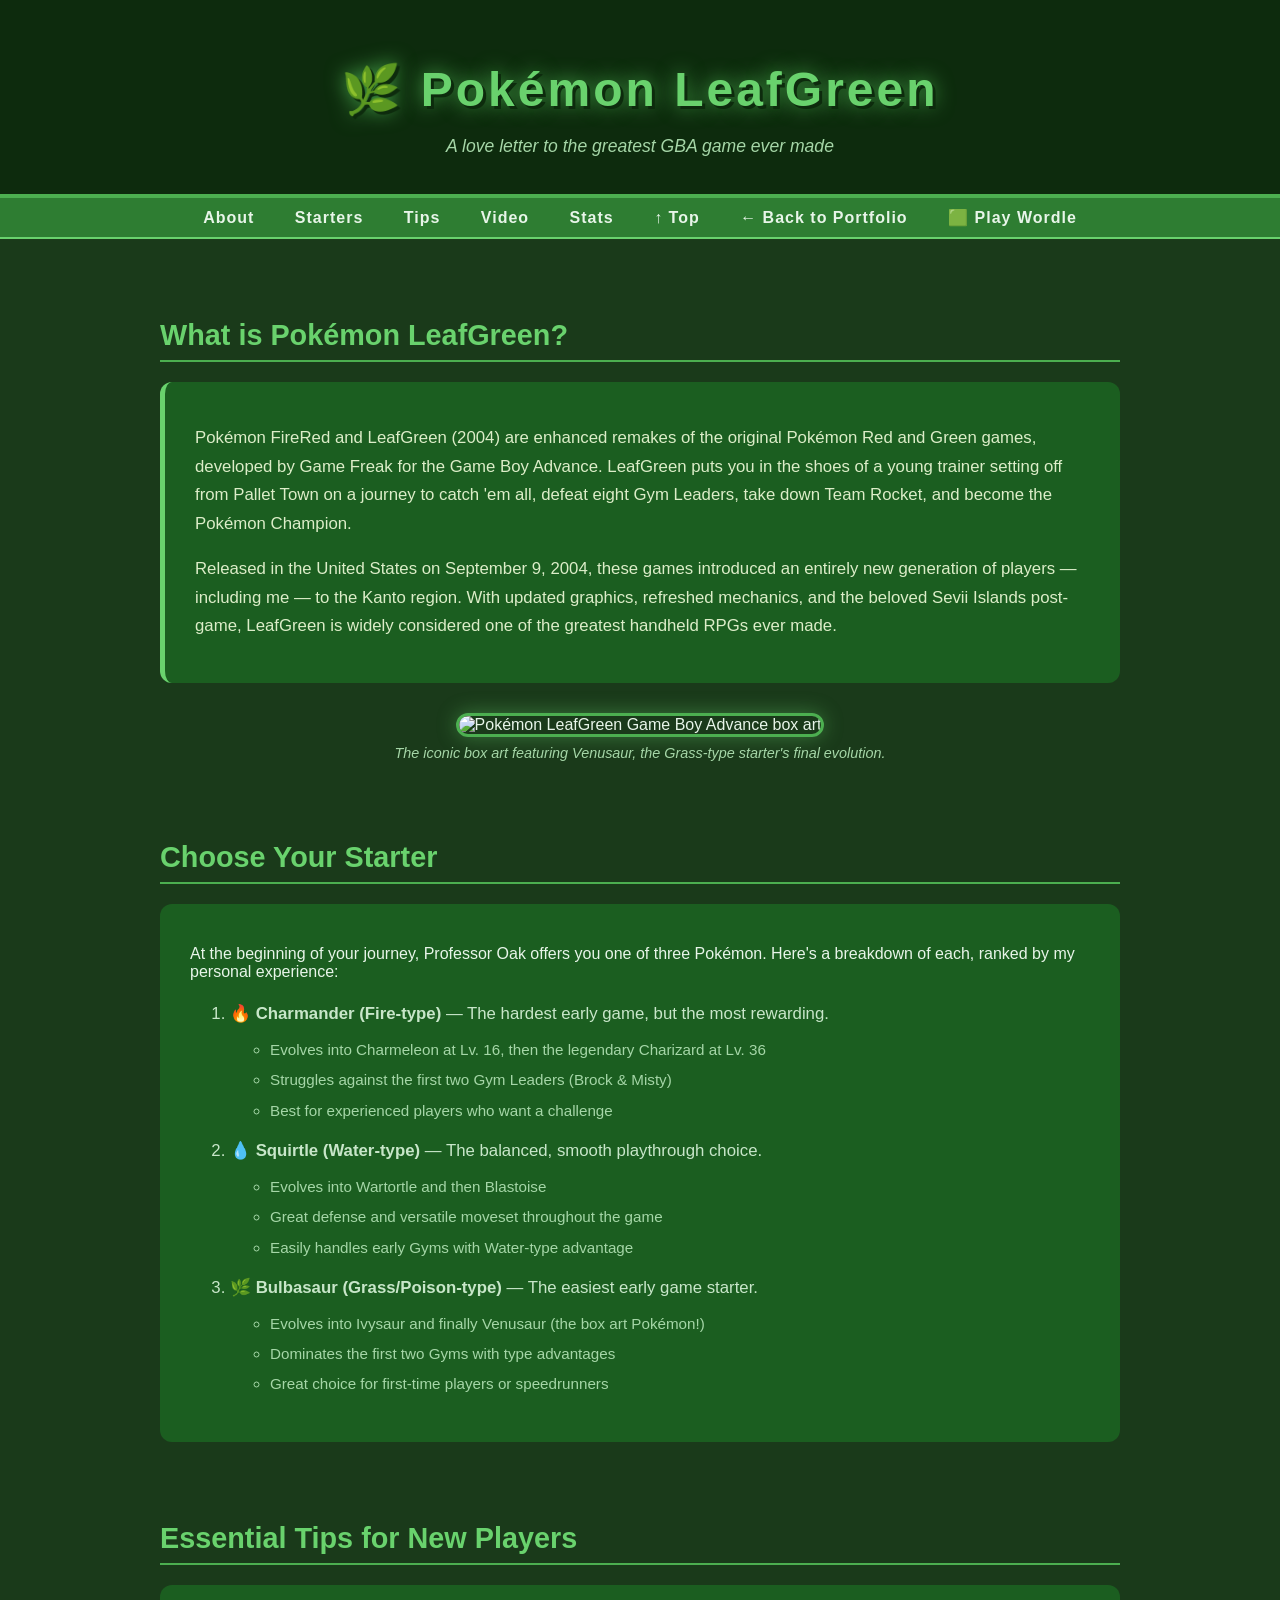
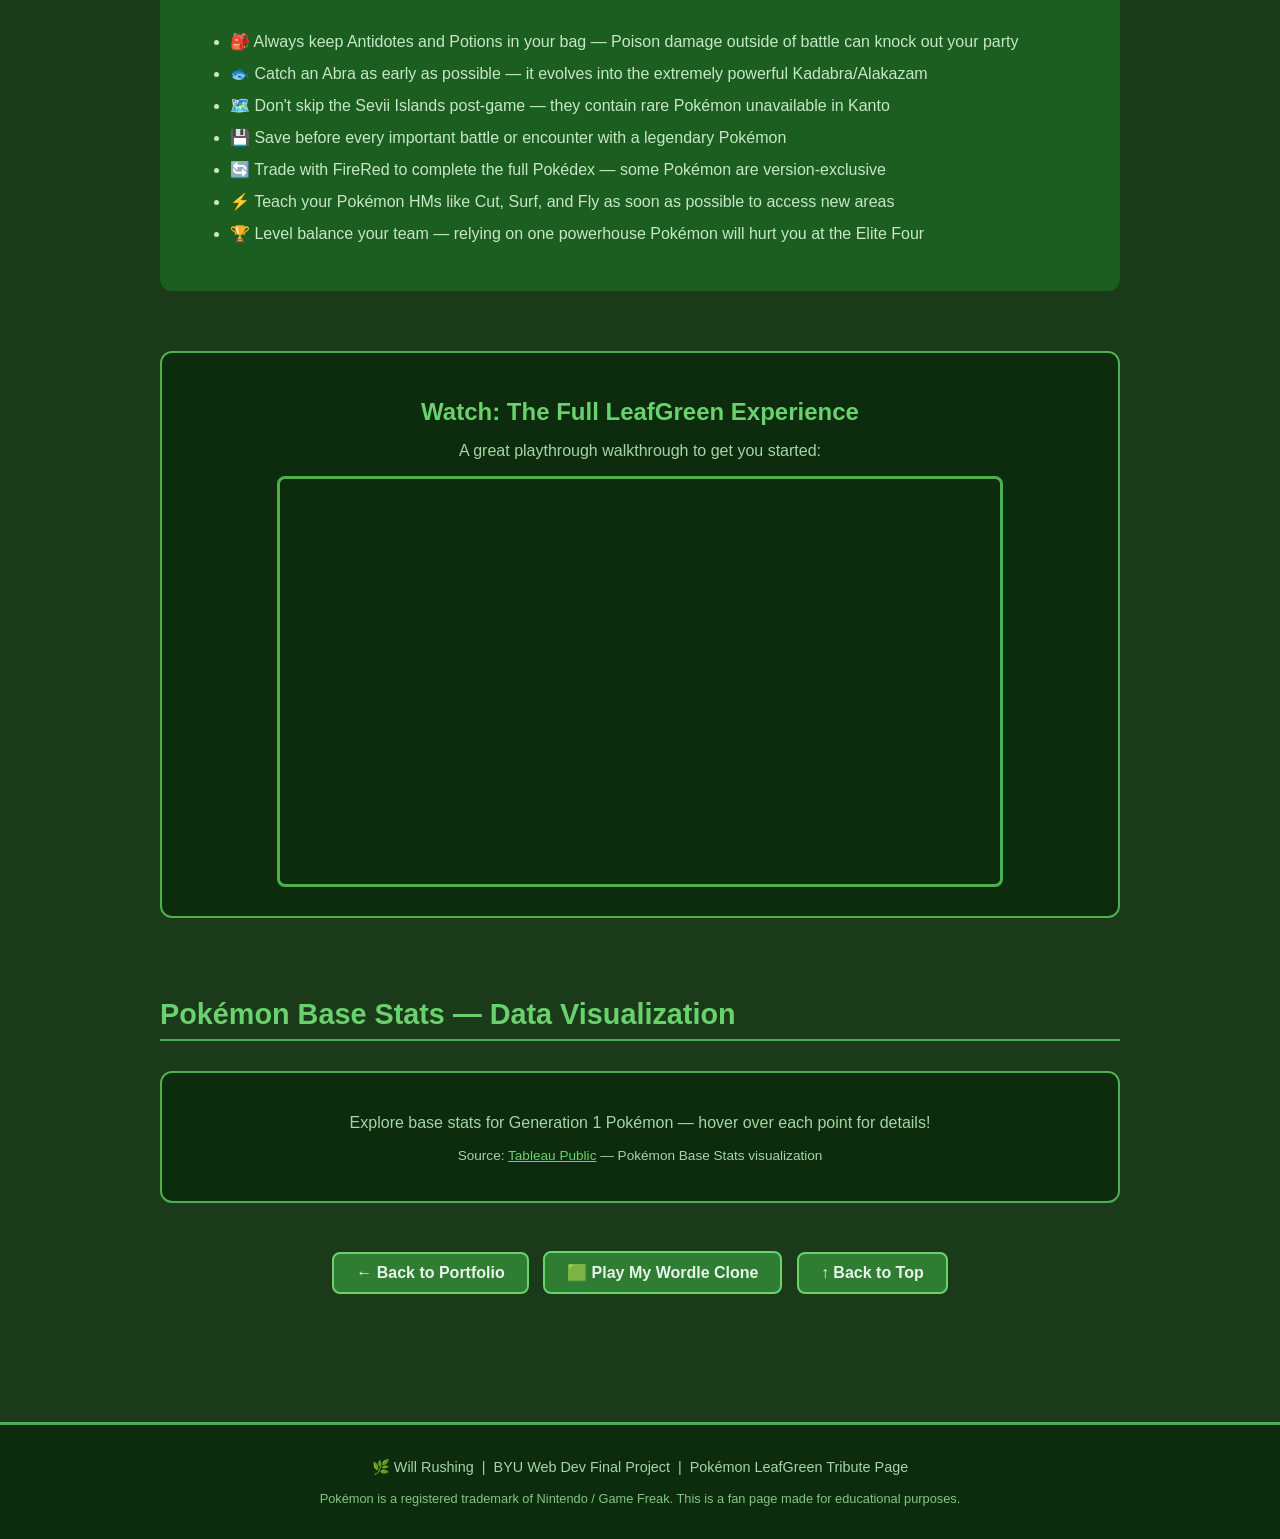
==== scratch.html @ bb65f36c "Add files via upload" ====
<!DOCTYPE html>
<html lang="en">
<head>
  <meta charset="UTF-8" />
  <meta name="viewport" content="width=device-width, initial-scale=1.0"/>
  <title>Pokémon LeafGreen – Will's Scratch Page</title>
  <link rel="stylesheet" href="style.css" />
</head>
<body>

<!-- HEADER -->
<header id="site-header">
  <h1>🌿 Pokémon LeafGreen</h1>
  <p class="tagline">A love letter to the greatest GBA game ever made</p>
</header>

<!-- NAV -->
<nav id="main-nav">
  <a href="#intro">About</a>
  <a href="#starters">Starters</a>
  <a href="#tips">Tips</a>
  <a href="#video">Video</a>
  <a href="#tableau">Stats</a>
  <a href="#top-anchor">↑ Top</a>
  <a href="index.html">← Back to Portfolio</a>
  <a href="wordle.html">🟩 Play Wordle</a>
</nav>

<!-- ANCHOR: TOP -->
<span class="anchor-target" id="top-anchor"></span>

<div id="main-content">

  <!-- INTRO -->
  <span class="anchor-target" id="intro"></span>
  <h2 class="section-heading">What is Pokémon LeafGreen?</h2>

  <div id="intro-block">
    <p>
      Pokémon FireRed and LeafGreen (2004) are enhanced remakes of the original Pokémon Red and Green games, 
      developed by Game Freak for the Game Boy Advance. LeafGreen puts you in the shoes of a young trainer 
      setting off from Pallet Town on a journey to catch 'em all, defeat eight Gym Leaders, take down 
      Team Rocket, and become the Pokémon Champion.
    </p>
    <p>
      Released in the United States on September 9, 2004, these games introduced an entirely new generation 
      of players — including me — to the Kanto region. With updated graphics, refreshed mechanics, and the 
      beloved Sevii Islands post-game, LeafGreen is widely considered one of the greatest handheld RPGs ever made.
    </p>
  </div>

  <!-- HERO IMAGE -->
  <div id="hero-image">
    <img 
      src="https://upload.wikimedia.org/wikipedia/en/8/8f/Pokemon_LeafGreen_box.jpg" 
      alt="Pokémon LeafGreen Game Boy Advance box art"
      width="300"
    />
    <p class="caption">The iconic box art featuring Venusaur, the Grass-type starter's final evolution.</p>
  </div>

  <!-- STARTERS -->
  <span class="anchor-target" id="starters"></span>
  <h2 class="section-heading">Choose Your Starter</h2>

  <div id="starters-block">
    <p>At the beginning of your journey, Professor Oak offers you one of three Pokémon. Here's a breakdown of each, ranked by my personal experience:</p>

    <!-- ORDERED LIST with embedded UNORDERED LISTS -->
    <ol>
      <li>
        <strong>🔥 Charmander (Fire-type)</strong> — The hardest early game, but the most rewarding.
        <ul>
          <li>Evolves into Charmeleon at Lv. 16, then the legendary Charizard at Lv. 36</li>
          <li>Struggles against the first two Gym Leaders (Brock & Misty)</li>
          <li>Best for experienced players who want a challenge</li>
        </ul>
      </li>
      <li>
        <strong>💧 Squirtle (Water-type)</strong> — The balanced, smooth playthrough choice.
        <ul>
          <li>Evolves into Wartortle and then Blastoise</li>
          <li>Great defense and versatile moveset throughout the game</li>
          <li>Easily handles early Gyms with Water-type advantage</li>
        </ul>
      </li>
      <li>
        <strong>🌿 Bulbasaur (Grass/Poison-type)</strong> — The easiest early game starter.
        <ul>
          <li>Evolves into Ivysaur and finally Venusaur (the box art Pokémon!)</li>
          <li>Dominates the first two Gyms with type advantages</li>
          <li>Great choice for first-time players or speedrunners</li>
        </ul>
      </li>
    </ol>
  </div>

  <!-- TIPS -->
  <span class="anchor-target" id="tips"></span>
  <h2 class="section-heading">Essential Tips for New Players</h2>

  <div id="tips-block">
    <ul>
      <li>🎒 Always keep Antidotes and Potions in your bag — Poison damage outside of battle can knock out your party</li>
      <li>🐟 Catch an Abra as early as possible — it evolves into the extremely powerful Kadabra/Alakazam</li>
      <li>🗺️ Don't skip the Sevii Islands post-game — they contain rare Pokémon unavailable in Kanto</li>
      <li>💾 Save before every important battle or encounter with a legendary Pokémon</li>
      <li>🔄 Trade with FireRed to complete the full Pokédex — some Pokémon are version-exclusive</li>
      <li>⚡ Teach your Pokémon HMs like Cut, Surf, and Fly as soon as possible to access new areas</li>
      <li>🏆 Level balance your team — relying on one powerhouse Pokémon will hurt you at the Elite Four</li>
    </ul>
  </div>

  <!-- YOUTUBE VIDEO -->
  <span class="anchor-target" id="video"></span>
  <div id="video-block">
    <h2>Watch: The Full LeafGreen Experience</h2>
    <p style="color:#a5d6a7; margin-bottom:16px;">A great playthrough walkthrough to get you started:</p>
    <iframe 
      width="720" 
      height="405" 
      src="https://www.youtube.com/embed/1sxd1Gj2hSg" 
      title="Pokémon LeafGreen Walkthrough" 
      frameborder="0" 
      allow="accelerometer; autoplay; clipboard-write; encrypted-media; gyroscope; picture-in-picture; web-share" 
      allowfullscreen>
    </iframe>
  </div>

  <!-- TABLEAU GRAPH -->
  <span class="anchor-target" id="tableau"></span>
  <h2 class="section-heading">Pokémon Base Stats — Data Visualization</h2>

  <div id="tableau-block">
    <p style="color:#a5d6a7; margin-bottom: 16px;">Explore base stats for Generation 1 Pokémon — hover over each point for details!</p>
    <div class='tableauPlaceholder' id='viz1' style='position: relative; margin: 0 auto; max-width: 900px;'>
      <noscript>
        <a href='#'>
          <img alt='Gen 1 Pokémon Base Stats' src='https://public.tableau.com/static/images/Po/Pokemon_15853074106010/Gen1Stats/1_rss.png' style='border: none' />
        </a>
      </noscript>
      <object class='tableauViz' style='display:none; width:100%; height:600px;'>
        <param name='host_url' value='https%3A%2F%2Fpublic.tableau.com%2F' />
        <param name='embed_code_version' value='3' />
        <param name='site_root' value='' />
        <param name='name' value='Pokemon_15853074106010/Gen1Stats' />
        <param name='tabs' value='no' />
        <param name='toolbar' value='yes' />
        <param name='static_image' value='https://public.tableau.com/static/images/Po/Pokemon_15853074106010/Gen1Stats/1.png' />
        <param name='animate_transition' value='yes' />
        <param name='display_static_image' value='yes' />
        <param name='display_spinner' value='yes' />
        <param name='display_overlay' value='yes' />
        <param name='display_count' value='yes' />
        <param name='language' value='en-US' />
      </object>
    </div>
    <script type='text/javascript'>
      var divElement = document.getElementById('viz1');
      var vizElement = divElement.getElementsByTagName('object')[0];
      vizElement.style.width = '100%';
      vizElement.style.height = '600px';
      var scriptElement = document.createElement('script');
      scriptElement.src = 'https://public.tableau.com/javascripts/api/viz_v1.js';
      vizElement.parentNode.insertBefore(scriptElement, vizElement);
    </script>
    <p style="color:#a5d6a7; font-size:0.85rem; margin-top:12px;">
      Source: <a href="https://public.tableau.com" target="_blank" style="color:#69d26d;">Tableau Public</a> — Pokémon Base Stats visualization
    </p>
  </div>

  <!-- NAVIGATION LINKS -->
  <div style="text-align:center; margin: 40px 0;">
    <a class="poke-btn" href="index.html">← Back to Portfolio</a>
    <a class="poke-btn" href="wordle.html">🟩 Play My Wordle Clone</a>
    <a class="poke-btn" href="#top-anchor">↑ Back to Top</a>
  </div>

</div><!-- end main-content -->

<!-- FOOTER -->
<footer id="site-footer">
  <p>🌿 Will Rushing &nbsp;|&nbsp; BYU Web Dev Final Project &nbsp;|&nbsp; Pokémon LeafGreen Tribute Page</p>
  <p style="font-size:0.8rem; color:#81c784;">Pokémon is a registered trademark of Nintendo / Game Freak. This is a fan page made for educational purposes.</p>
</footer>

</body>
</html>
---- style.css ----
/* =============================================
   style.css — Pokémon LeafGreen Scratch Page
   Will Rushing | BYU Web Dev Final Project
   ============================================= */

/* ---- Base & Font ---- */
body {
  font-family: 'Trebuchet MS', Tahoma, sans-serif;
  background-color: #1a3a1a;
  color: #e8f5e9;
  margin: 0;
  padding: 0;
}

/* ---- Header ---- */
#site-header {
  background-color: #0d2b0d;
  text-align: center;
  padding: 30px 20px 20px;
  border-bottom: 4px solid #4caf50;
}

#site-header h1 {
  font-size: 3rem;
  color: #69d26d;
  text-shadow: 3px 3px 0px #0d2b0d, 0 0 20px #4caf50;
  letter-spacing: 3px;
  margin-bottom: 6px;
}

#site-header p.tagline {
  color: #a5d6a7;
  font-size: 1.1rem;
  font-style: italic;
}

/* ---- Navigation ---- */
nav#main-nav {
  background-color: #2e7d32;
  text-align: center;
  padding: 10px;
  position: sticky;
  top: 0;
  z-index: 100;
  border-bottom: 2px solid #69d26d;
}

nav#main-nav a {
  color: #e8f5e9;
  text-decoration: none;
  margin: 0 18px;
  font-weight: bold;
  font-size: 1rem;
  letter-spacing: 1px;
  transition: color 0.2s;
}

nav#main-nav a:hover {
  color: #b9f6ca;
  text-decoration: underline;
}

/* ---- Main Content Wrapper ---- */
#main-content {
  max-width: 960px;
  margin: 0 auto;
  padding: 30px 20px;
}

/* ---- Section Headings ---- */
h2.section-heading {
  font-size: 1.8rem;
  color: #69d26d;
  border-bottom: 2px solid #4caf50;
  padding-bottom: 8px;
  margin-top: 50px;
  margin-bottom: 20px;
}

/* ---- Intro Div ---- */
div#intro-block {
  background-color: #1b5e20;
  border-radius: 12px;
  padding: 25px 30px;
  margin-bottom: 30px;
  border-left: 5px solid #69d26d;
  font-size: 1.05rem;
  line-height: 1.7;
  color: #dcedc8;
}

/* ---- Pokemon Image ---- */
div#hero-image {
  text-align: center;
  margin: 30px 0;
}

div#hero-image img {
  max-width: 100%;
  border-radius: 12px;
  border: 3px solid #4caf50;
  box-shadow: 0 0 20px rgba(105, 210, 109, 0.4);
}

div#hero-image p.caption {
  color: #a5d6a7;
  font-style: italic;
  font-size: 0.9rem;
  margin-top: 8px;
}

/* ---- Starters Section ---- */
div#starters-block {
  background-color: #1b5e20;
  border-radius: 12px;
  padding: 25px 30px;
  margin-bottom: 30px;
}

div#starters-block ol {
  color: #c8e6c9;
  font-size: 1.05rem;
  line-height: 2;
}

div#starters-block ol li ul {
  margin-top: 4px;
  margin-bottom: 8px;
}

div#starters-block ol li ul li {
  color: #a5d6a7;
  font-size: 0.95rem;
}

/* ---- Video Section ---- */
div#video-block {
  text-align: center;
  margin: 30px 0;
  background: #0d2b0d;
  border-radius: 12px;
  padding: 25px;
  border: 2px solid #4caf50;
}

div#video-block h2 {
  color: #69d26d;
  margin-bottom: 16px;
}

div#video-block iframe {
  border-radius: 8px;
  border: 3px solid #4caf50;
  max-width: 100%;
}

/* ---- Tableau Block ---- */
div#tableau-block {
  background: #0d2b0d;
  border-radius: 12px;
  padding: 25px 20px;
  margin: 30px 0;
  border: 2px solid #4caf50;
  text-align: center;
}

/* ---- Tips List ---- */
div#tips-block {
  background-color: #1b5e20;
  border-radius: 12px;
  padding: 25px 30px;
  margin-bottom: 30px;
}

div#tips-block ul {
  color: #c8e6c9;
  line-height: 2;
  font-size: 1rem;
}

/* ---- Anchor Highlight ---- */
span.anchor-target {
  display: block;
  height: 60px;
  margin-top: -60px;
}

/* ---- Link Button ---- */
a.poke-btn {
  display: inline-block;
  background-color: #2e7d32;
  color: #e8f5e9;
  border: 2px solid #69d26d;
  border-radius: 8px;
  padding: 10px 22px;
  text-decoration: none;
  font-weight: bold;
  margin: 8px 5px;
  transition: background 0.2s;
}

a.poke-btn:hover {
  background-color: #4caf50;
  color: #0d2b0d;
}

/* ---- Footer ---- */
footer#site-footer {
  background-color: #0d2b0d;
  text-align: center;
  color: #a5d6a7;
  padding: 20px;
  font-size: 0.9rem;
  border-top: 3px solid #4caf50;
  margin-top: 50px;
}
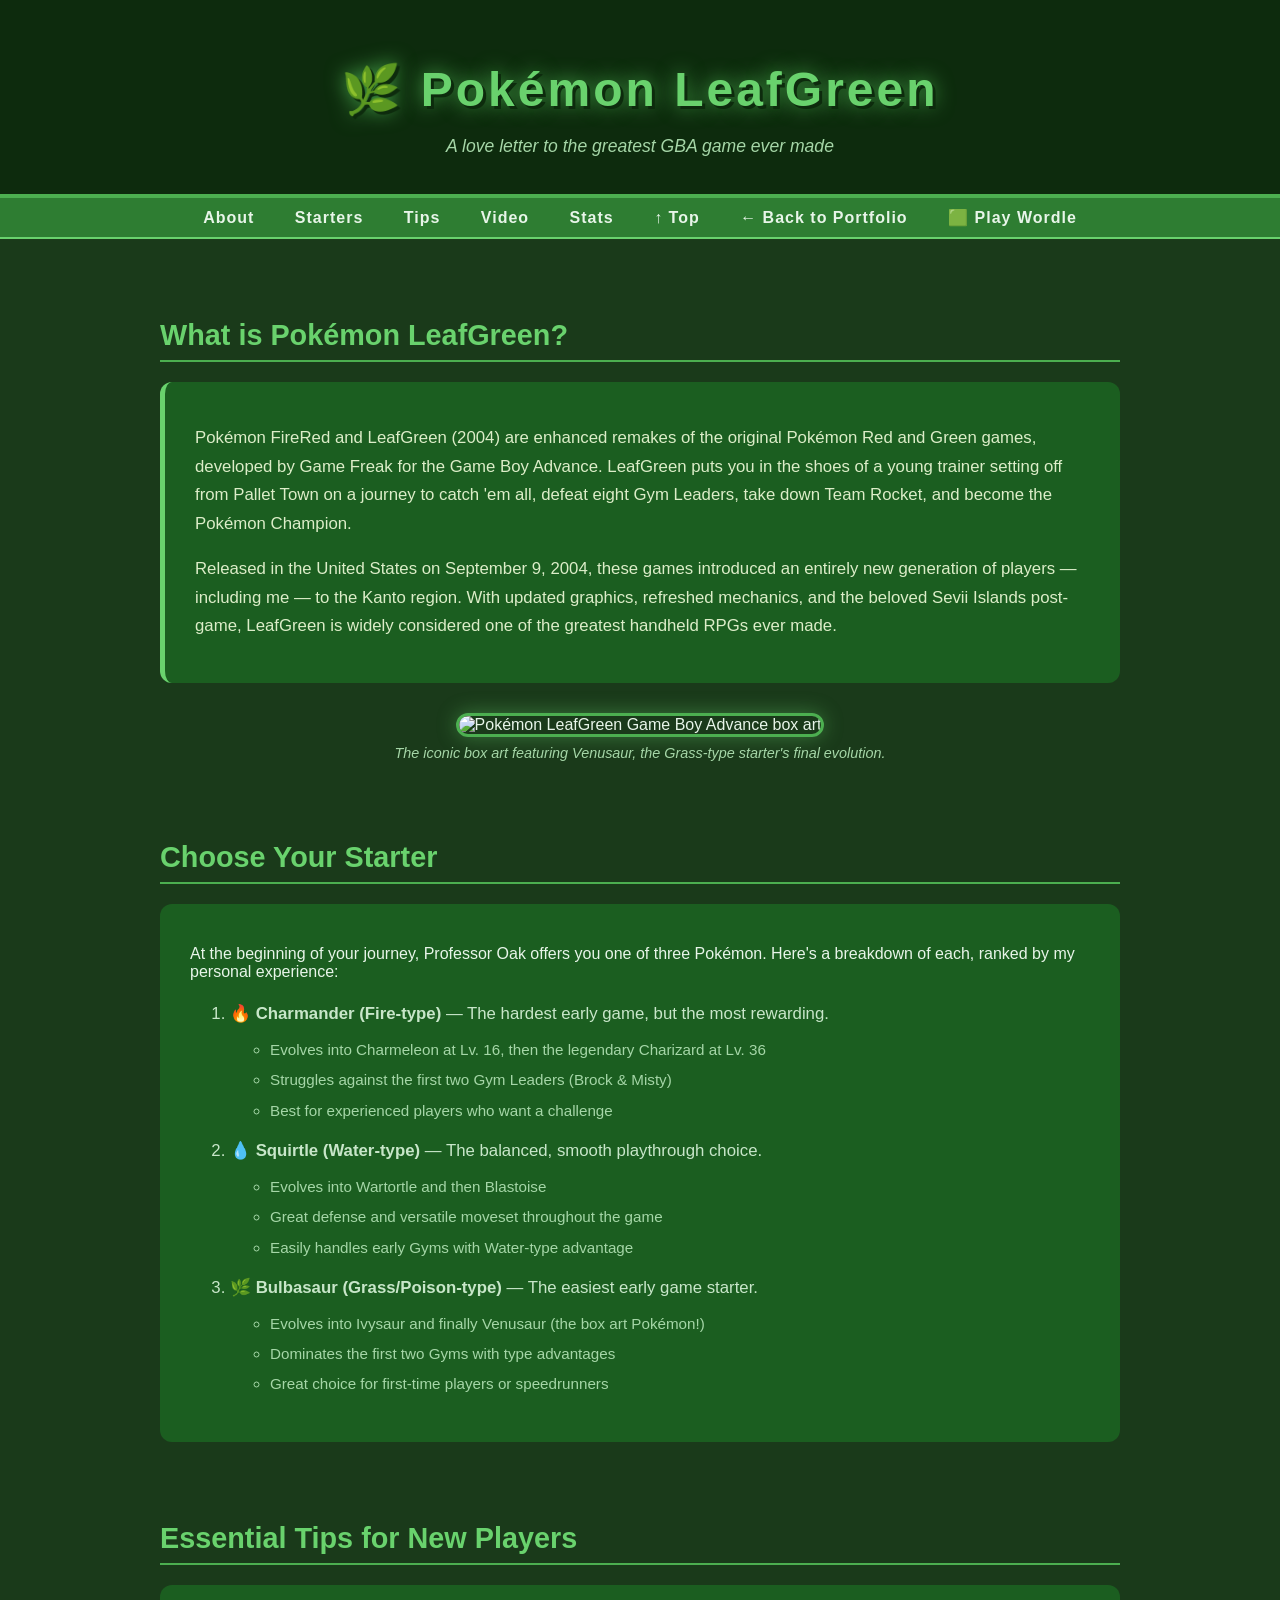
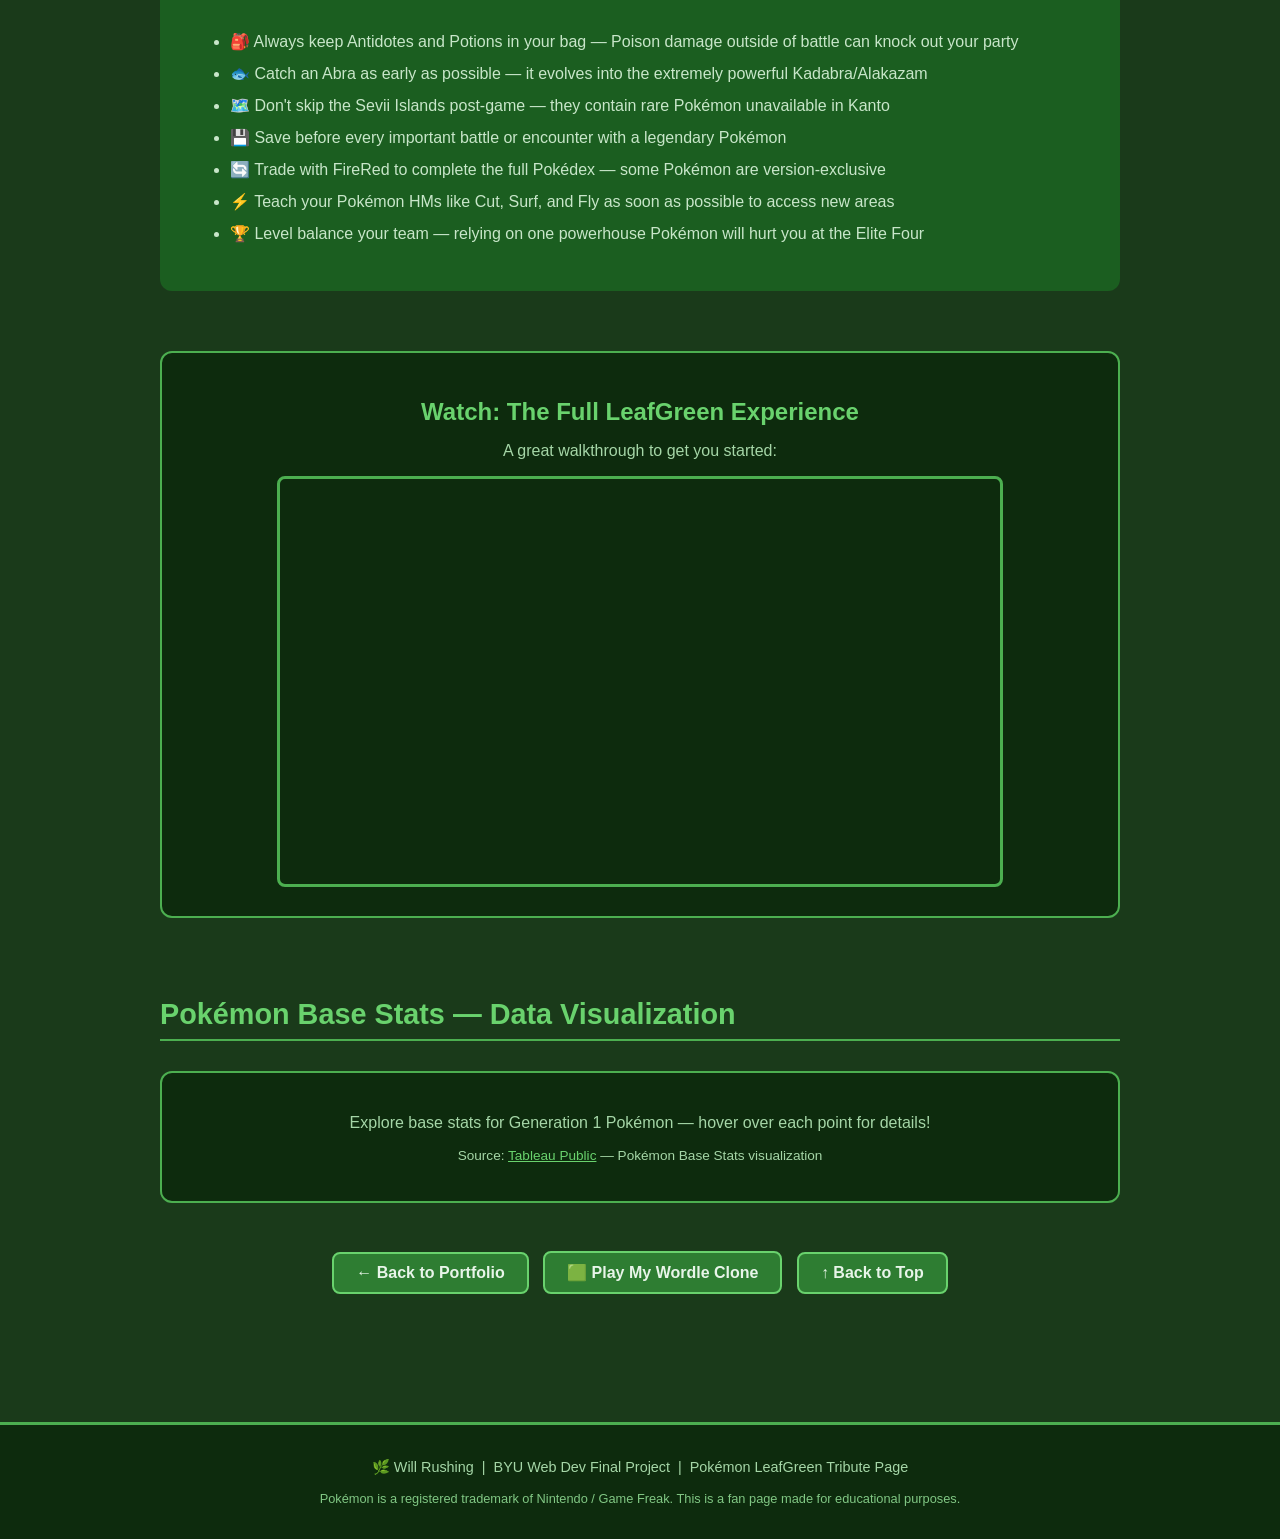
==== commit fc5f880f: "Update scratch.html" ====
--- a/scratch.html
+++ b/scratch.html
@@ -50,9 +50,9 @@
   </div>
 
   <!-- HERO IMAGE -->
-  <div id="hero-image">
+ <div id="hero-image">
     <img 
-      src="https://upload.wikimedia.org/wikipedia/en/8/8f/Pokemon_LeafGreen_box.jpg" 
+      src="https://archives.bulbagarden.net/media/upload/8/80/LeafGreen_EN_boxart.png" 
       alt="Pokémon LeafGreen Game Boy Advance box art"
       width="300"
     />
@@ -111,15 +111,14 @@
     </ul>
   </div>
 
-  <!-- YOUTUBE VIDEO -->
-  <span class="anchor-target" id="video"></span>
+<span class="anchor-target" id="video"></span>
   <div id="video-block">
     <h2>Watch: The Full LeafGreen Experience</h2>
-    <p style="color:#a5d6a7; margin-bottom:16px;">A great playthrough walkthrough to get you started:</p>
+    <p style="color:#a5d6a7; margin-bottom:16px;">A great walkthrough to get you started:</p>
     <iframe 
       width="720" 
       height="405" 
-      src="https://www.youtube.com/embed/1sxd1Gj2hSg" 
+      src="https://www.youtube.com/embed/S2X57X8mN4k" 
       title="Pokémon LeafGreen Walkthrough" 
       frameborder="0" 
       allow="accelerometer; autoplay; clipboard-write; encrypted-media; gyroscope; picture-in-picture; web-share" 
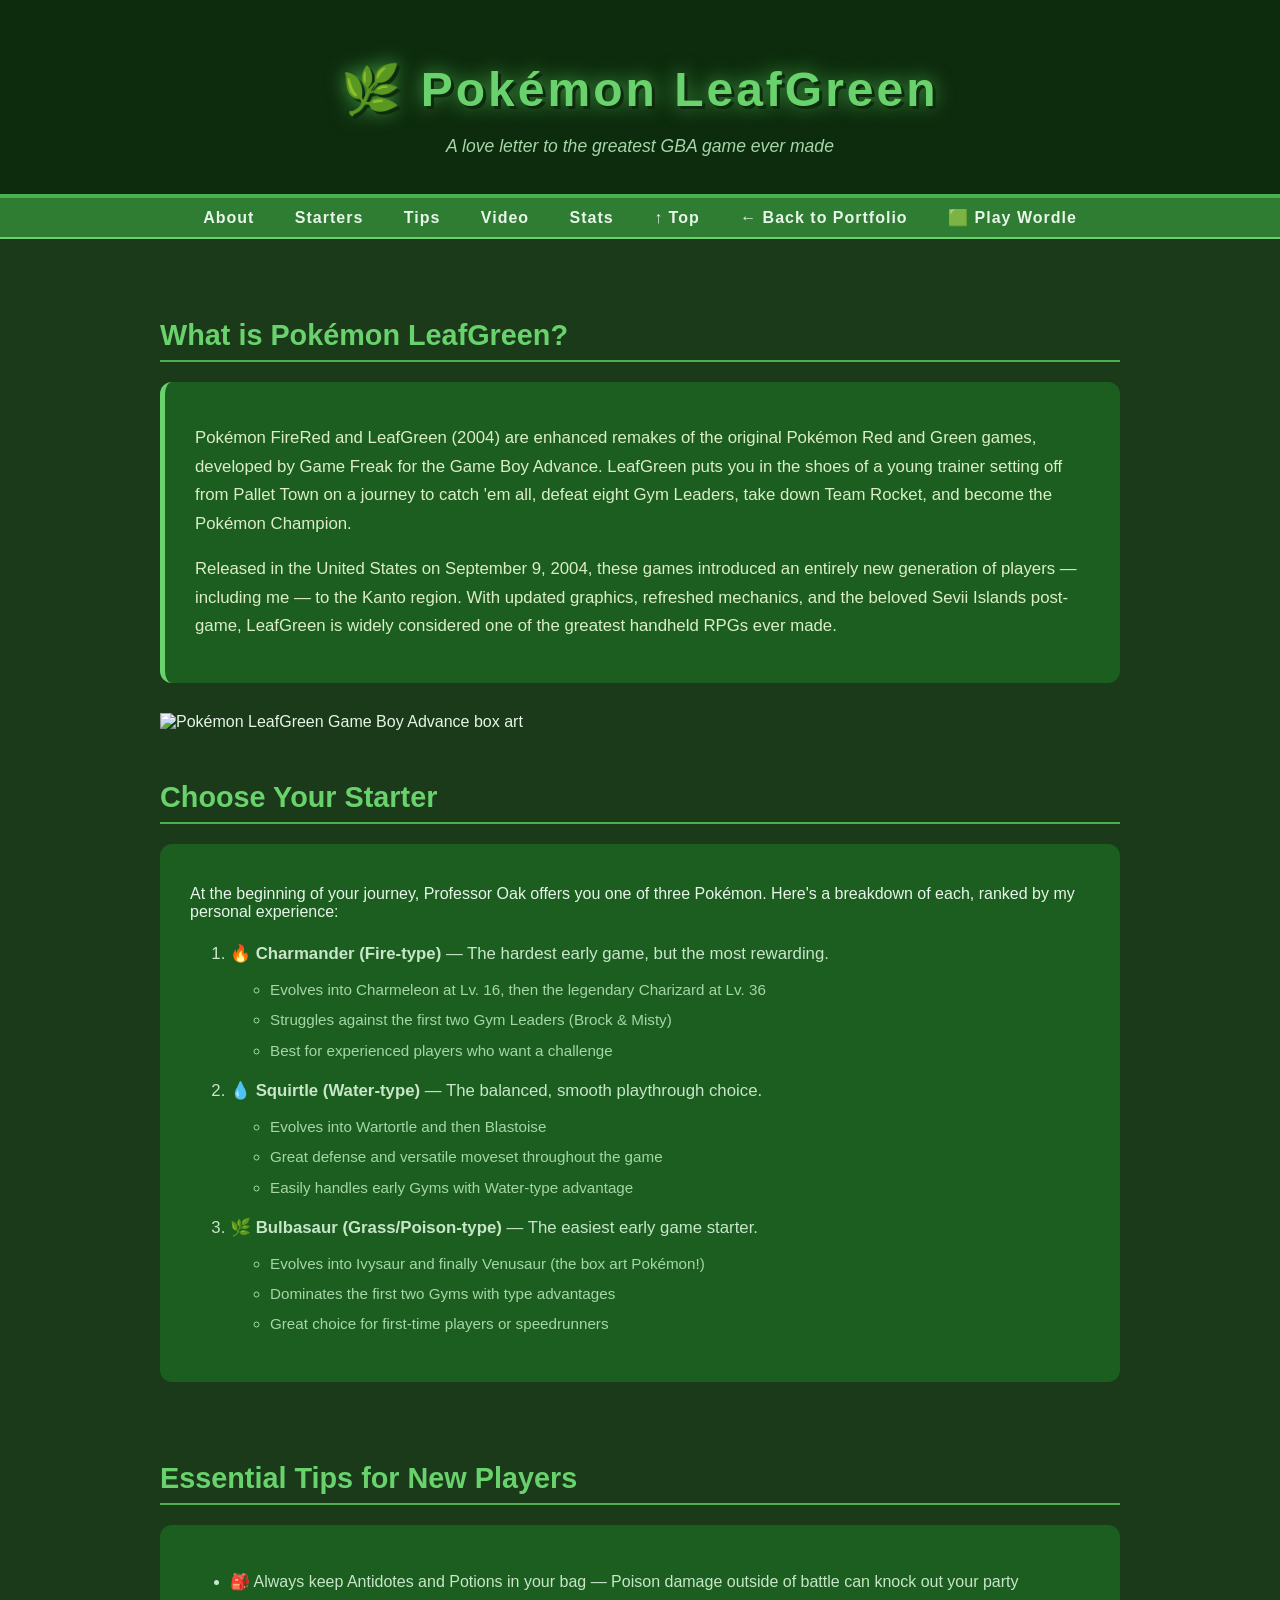
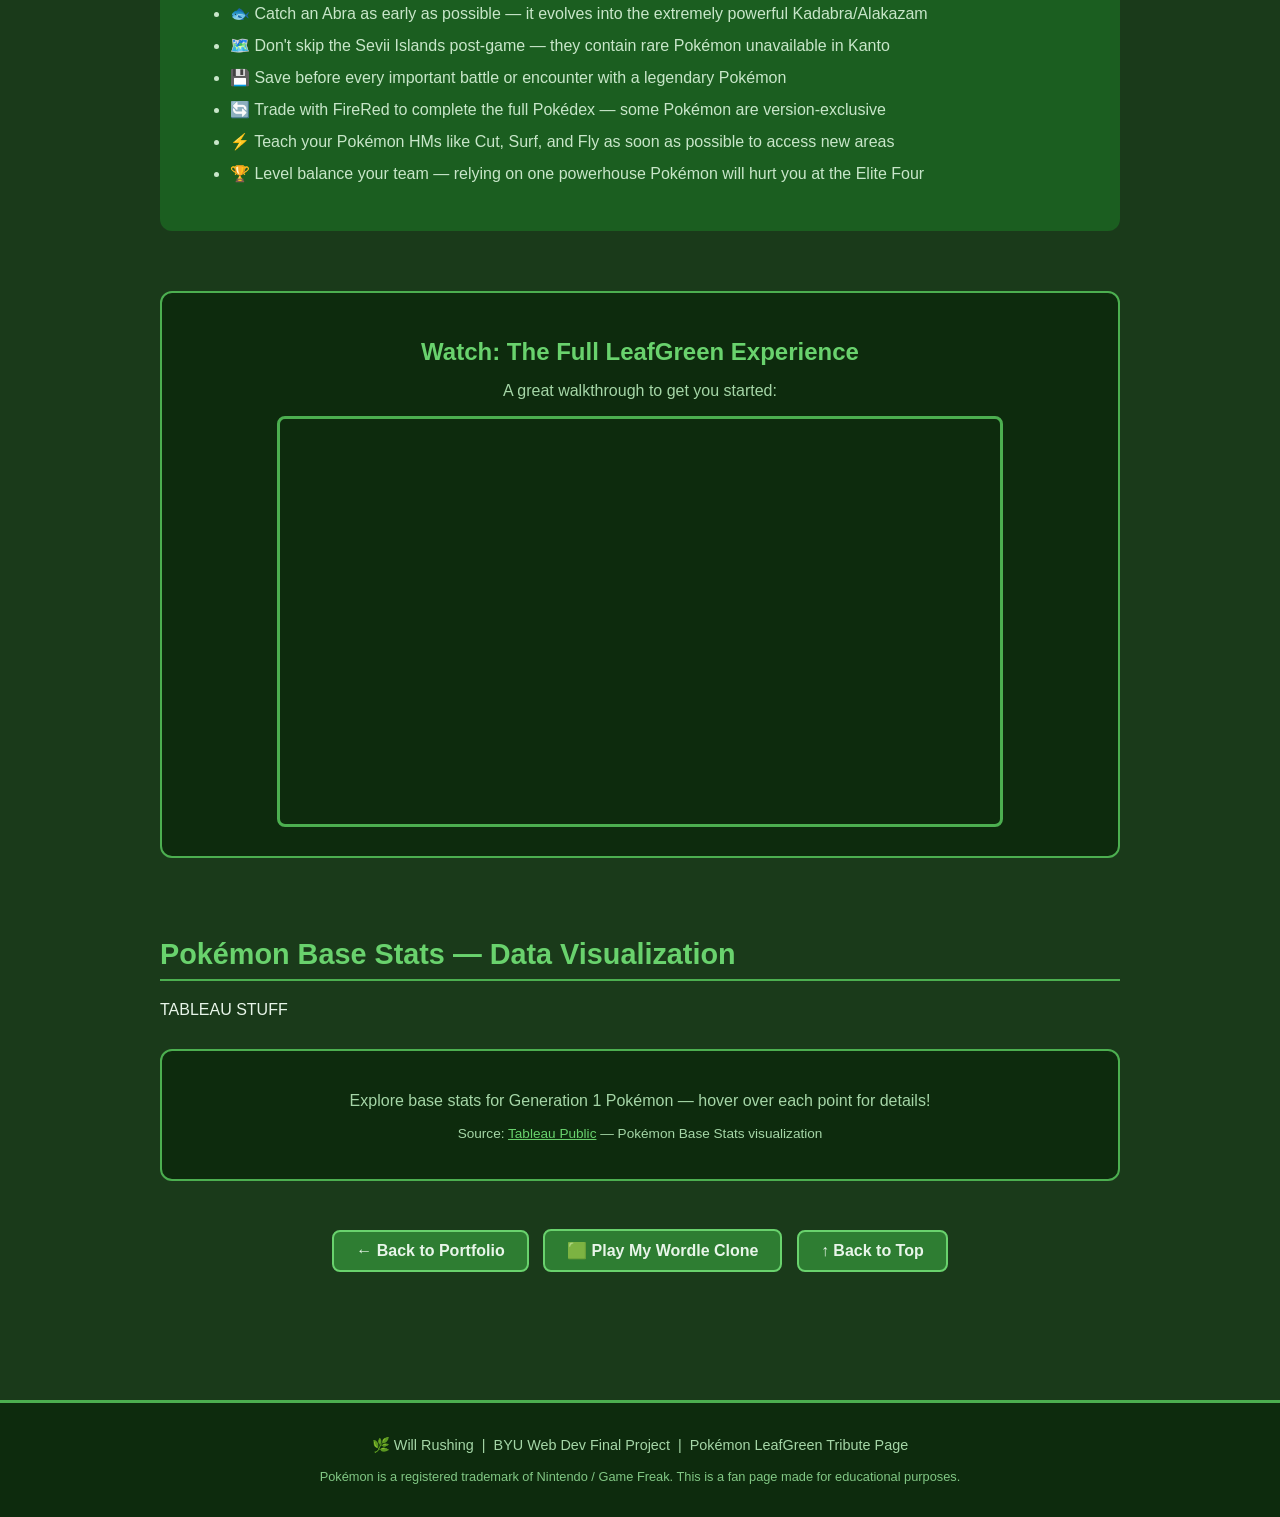
==== commit a446faba: "Update scratch.html" ====
--- a/scratch.html
+++ b/scratch.html
@@ -50,14 +50,11 @@
   </div>
 
   <!-- HERO IMAGE -->
- <div id="hero-image">
-    <img 
-      src="https://archives.bulbagarden.net/media/upload/8/80/LeafGreen_EN_boxart.png" 
-      alt="Pokémon LeafGreen Game Boy Advance box art"
-      width="300"
-    />
-    <p class="caption">The iconic box art featuring Venusaur, the Grass-type starter's final evolution.</p>
-  </div>
+<img 
+  src="https://archives.bulbagarden.net/media/upload/8/80/LeafGreen_EN_boxart.png" 
+  alt="Pokémon LeafGreen Game Boy Advance box art"
+  width="300"
+/>
 
   <!-- STARTERS -->
   <span class="anchor-target" id="starters"></span>
@@ -115,21 +112,19 @@
   <div id="video-block">
     <h2>Watch: The Full LeafGreen Experience</h2>
     <p style="color:#a5d6a7; margin-bottom:16px;">A great walkthrough to get you started:</p>
-    <iframe 
-      width="720" 
-      height="405" 
-      src="https://www.youtube.com/embed/S2X57X8mN4k" 
-      title="Pokémon LeafGreen Walkthrough" 
-      frameborder="0" 
-      allow="accelerometer; autoplay; clipboard-write; encrypted-media; gyroscope; picture-in-picture; web-share" 
-      allowfullscreen>
-    </iframe>
+<iframe 
+  width="720" 
+  height="405" 
+  src="https://www.youtube.com/embed/S2X57X8mN4k" 
+  title="Pokémon LeafGreen Walkthrough" 
+  frameborder="0" 
+  allow="accelerometer; autoplay; clipboard-write; encrypted-media; gyroscope; picture-in-picture; web-share" 
+  allowfullscreen>
+</iframe>
   </div>
-
-  <!-- TABLEAU GRAPH -->
-  <span class="anchor-target" id="tableau"></span>
+<span class="anchor-target" id="tableau"></span>
   <h2 class="section-heading">Pokémon Base Stats — Data Visualization</h2>
-
+TABLEAU STUFF
   <div id="tableau-block">
     <p style="color:#a5d6a7; margin-bottom: 16px;">Explore base stats for Generation 1 Pokémon — hover over each point for details!</p>
     <div class='tableauPlaceholder' id='viz1' style='position: relative; margin: 0 auto; max-width: 900px;'>
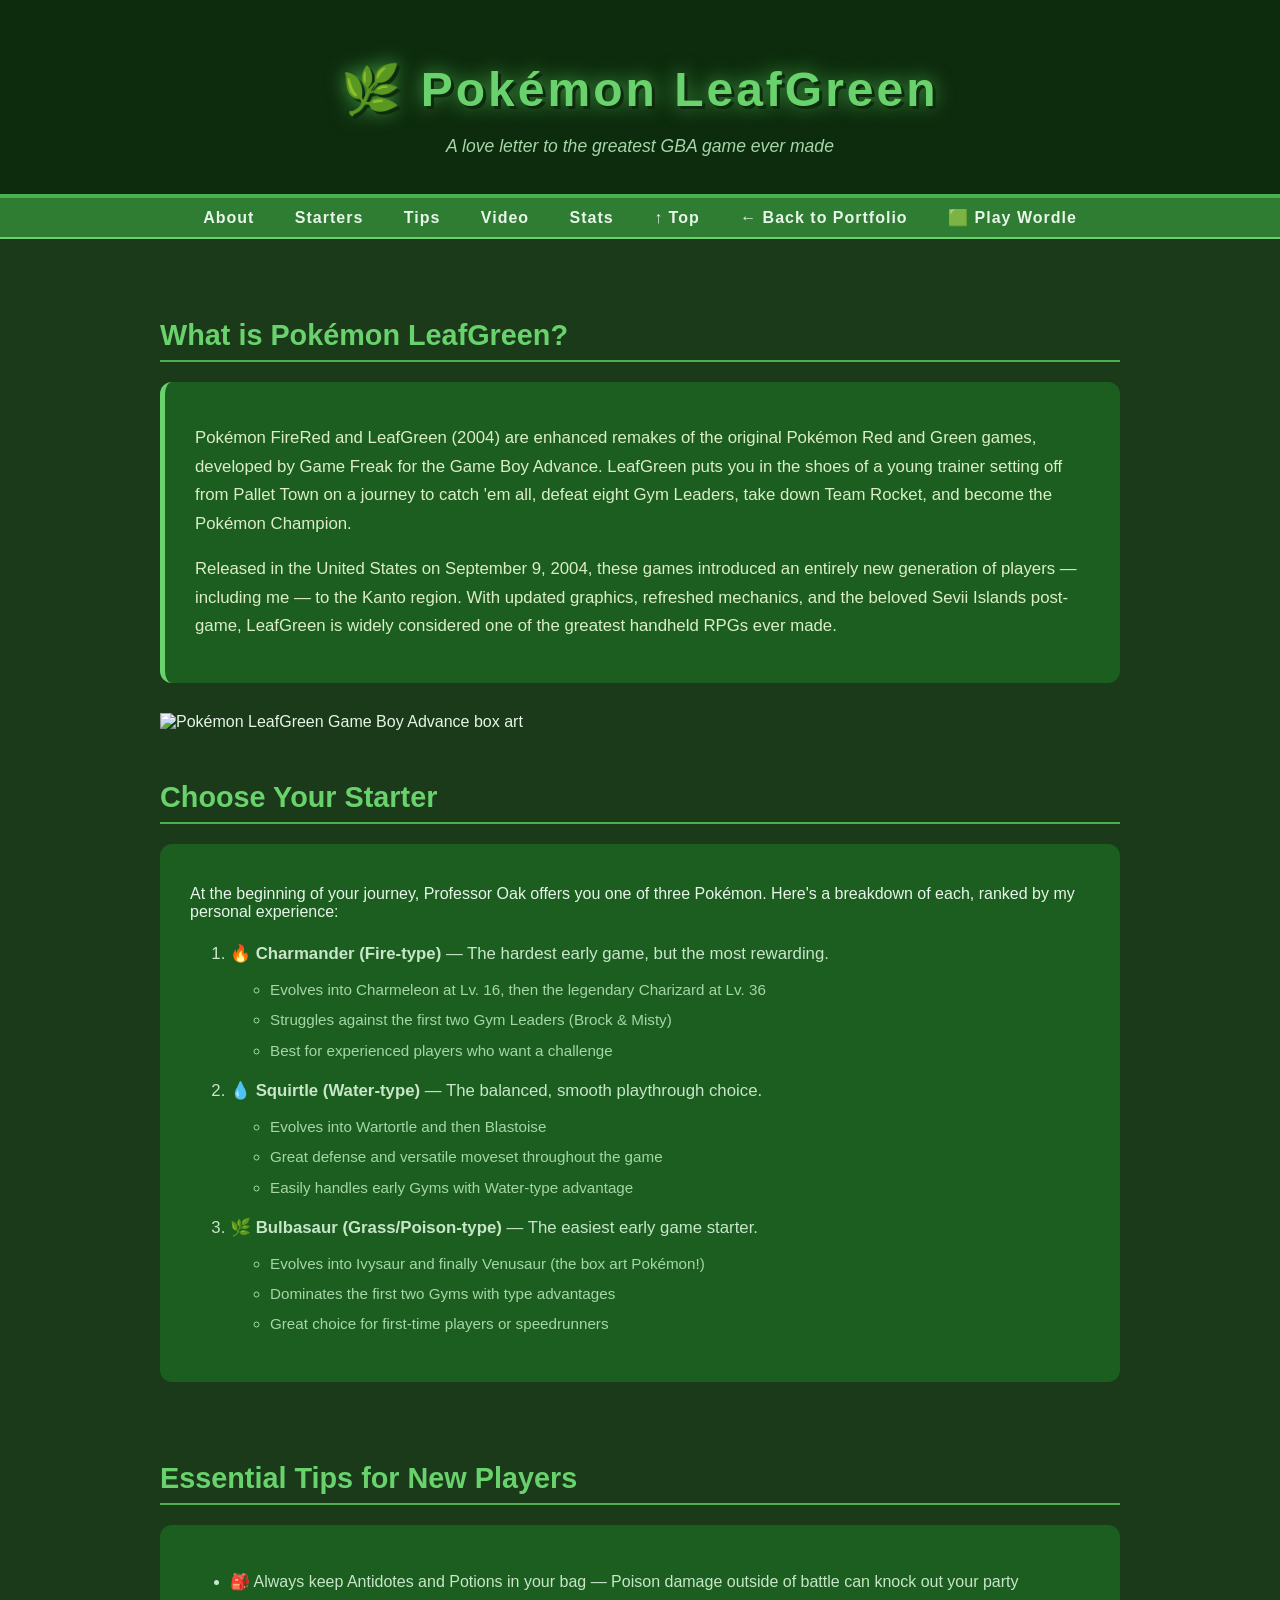
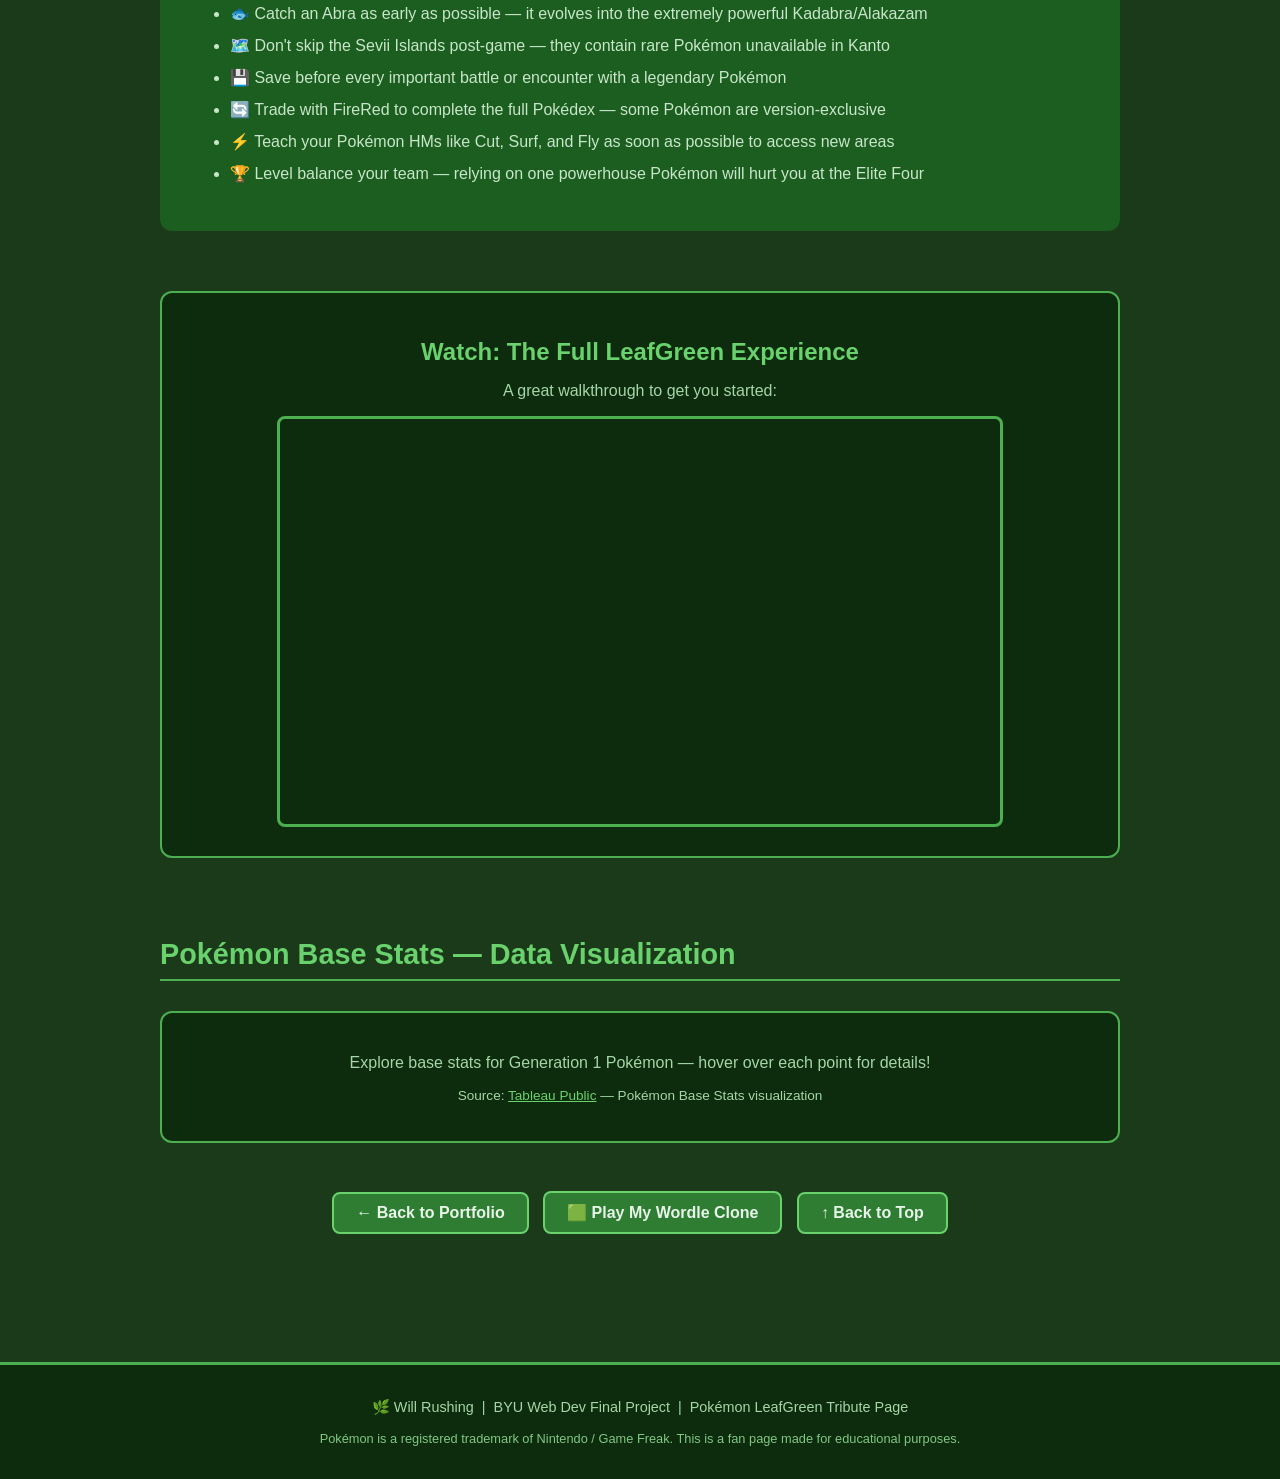
==== commit c090da4e: "Update scratch.html" ====
--- a/scratch.html
+++ b/scratch.html
@@ -51,7 +51,7 @@
 
   <!-- HERO IMAGE -->
 <img 
-  src="https://archives.bulbagarden.net/media/upload/8/80/LeafGreen_EN_boxart.png" 
+  url="https://archives.bulbagarden.net/media/upload/8/80/LeafGreen_EN_boxart.png" 
   alt="Pokémon LeafGreen Game Boy Advance box art"
   width="300"
 />
@@ -124,7 +124,7 @@
   </div>
 <span class="anchor-target" id="tableau"></span>
   <h2 class="section-heading">Pokémon Base Stats — Data Visualization</h2>
-TABLEAU STUFF
+
   <div id="tableau-block">
     <p style="color:#a5d6a7; margin-bottom: 16px;">Explore base stats for Generation 1 Pokémon — hover over each point for details!</p>
     <div class='tableauPlaceholder' id='viz1' style='position: relative; margin: 0 auto; max-width: 900px;'>
